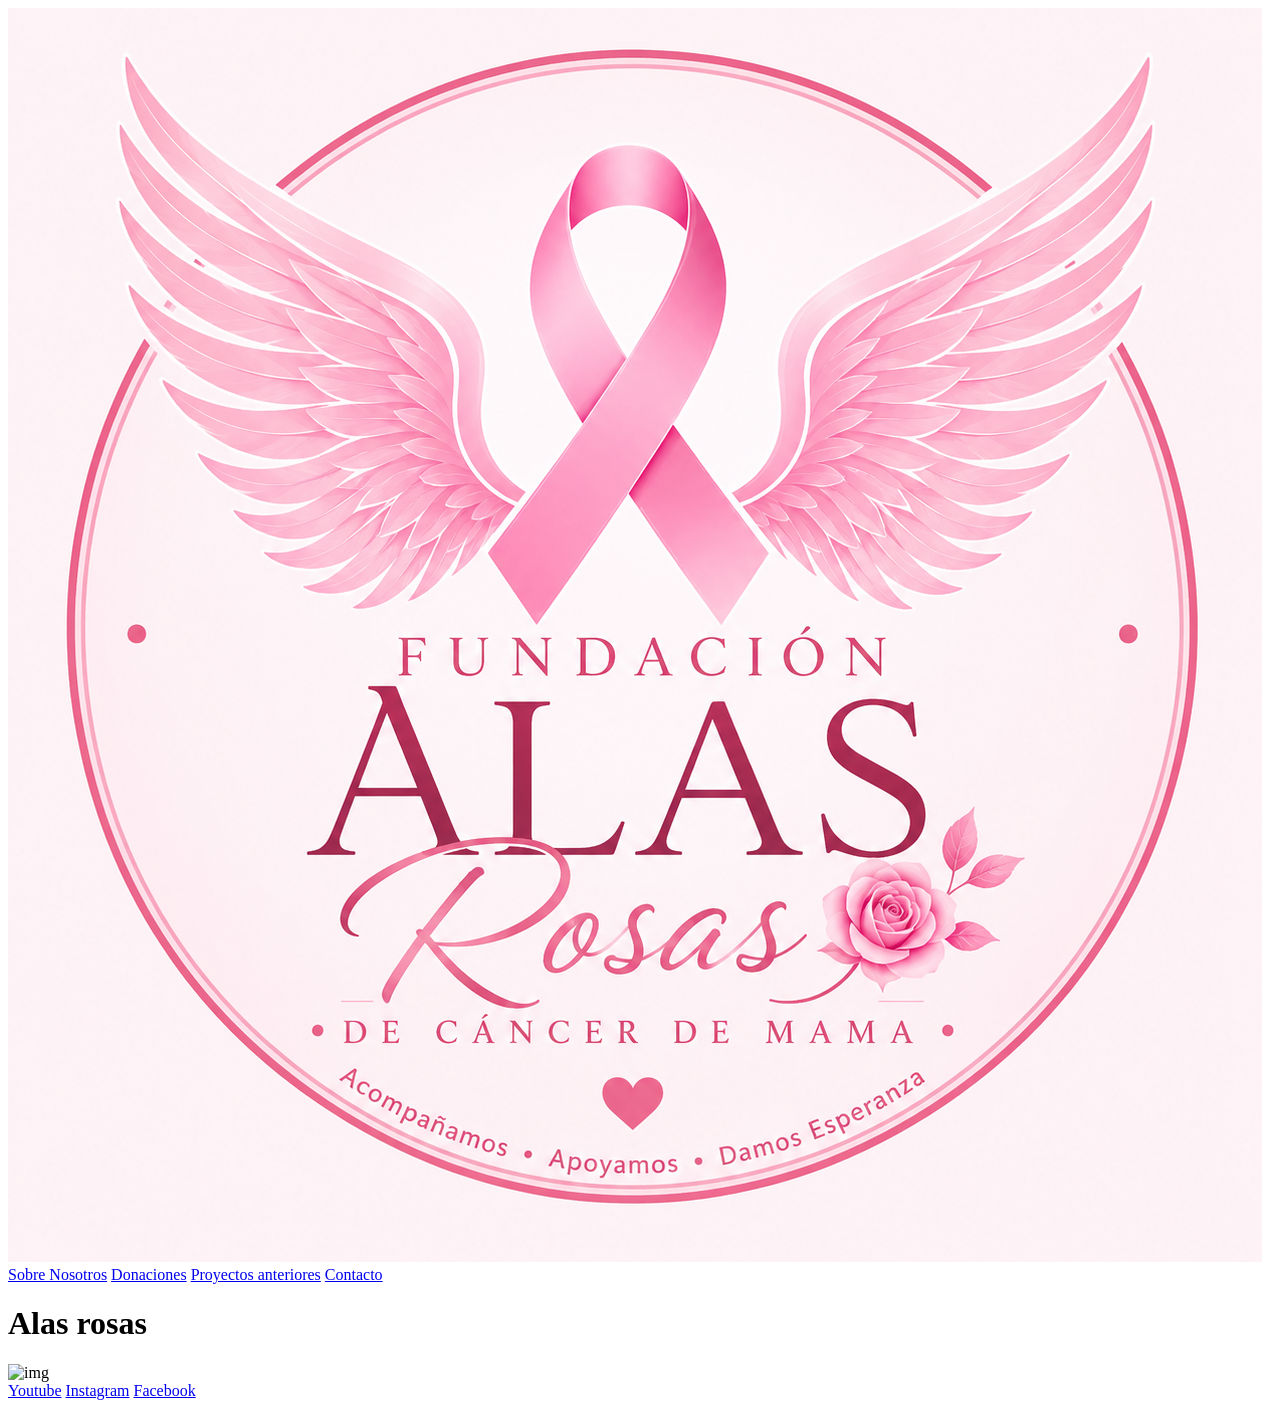
==== index.html @ 5c2b5689 "cambios" ====
<!DOCTYPE html>
<html lang="en">
<head>
    <meta charset="UTF-8">
    <meta name="viewport" content="width=device-width, initial-scale=1.0">
    <title>Producto</title>
    <link rel="stylesheet" href="style.css">
</head>

<body>

<header>
    <div>
<a href="index.html">
    
  <img src="Imagenes/logoAlasRosas.png" alt="Logo alas rosas">
</a>
</div>
<a href="sobreNosotros.html">Sobre Nosotros</a>
<a href="donaciones.html">Donaciones</a>
<a href="proyectosAnteriores.html">Proyectos anteriores</a>
<a href="contacto.html">Contacto</a>

</header>
<main>
    
<h1>Alas rosas</h1>
<img src="imagen1" alt="img">




</main>
    <footer>
<a href="https://www.youtube.com/">Youtube</a>
<a href="https://www.instagram.com/">Instagram</a>
<a href="https://www.facebook.com/">Facebook</a>




    </footer>
</body>
</html>
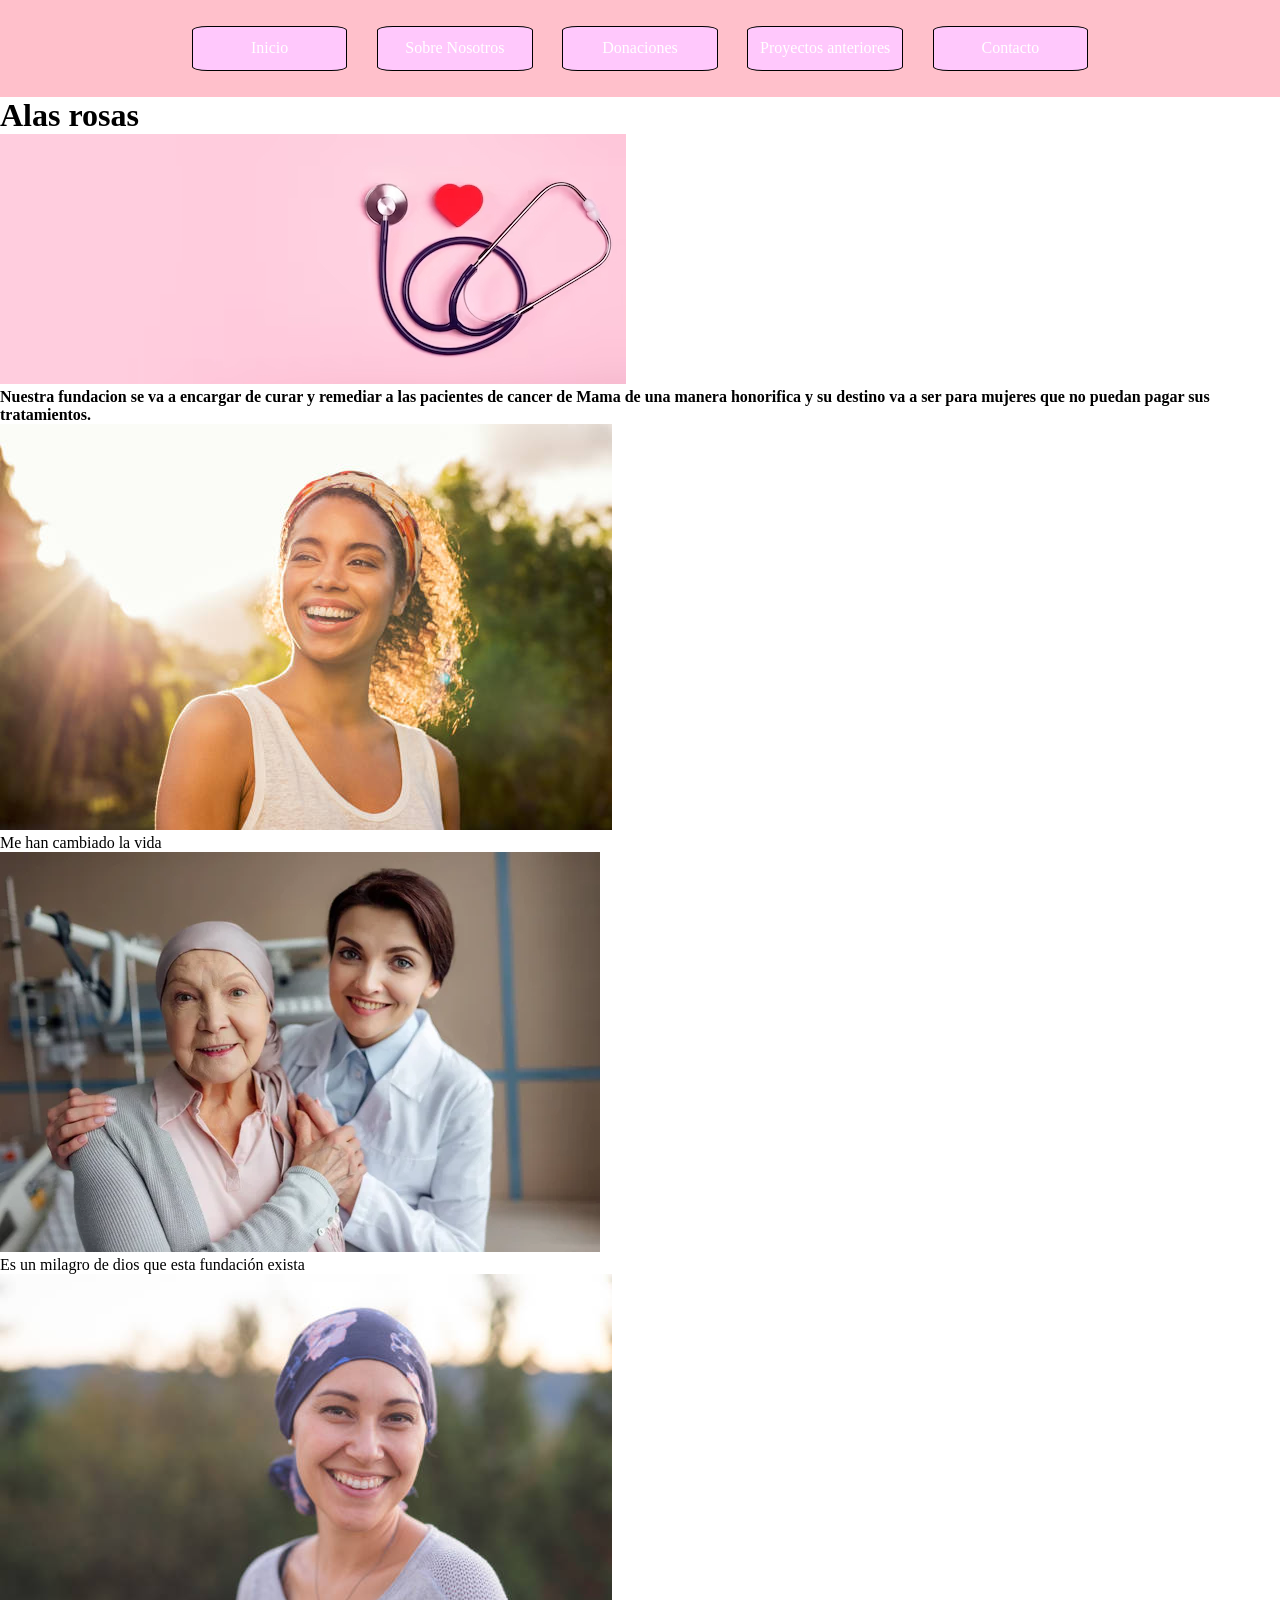
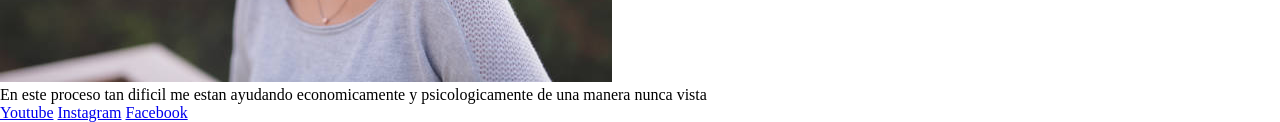
==== commit 9ed422c6: "css header" ====
--- a/index.html
+++ b/index.html
@@ -10,24 +10,35 @@
 <body>
 
 <header>
-    <div>
-<a href="index.html">
-    
-  <img src="Imagenes/logoAlasRosas.png" alt="Logo alas rosas">
-</a>
-</div>
+
+<a href="index.html">Inicio</a>
 <a href="sobreNosotros.html">Sobre Nosotros</a>
 <a href="donaciones.html">Donaciones</a>
 <a href="proyectosAnteriores.html">Proyectos anteriores</a>
 <a href="contacto.html">Contacto</a>
 
+
 </header>
 <main>
-    
+<div>  
 <h1>Alas rosas</h1>
-<img src="imagen1" alt="img">
-
-
+<img src="Imagenes/Banner.jpg" alt="isadsadmg">
+<h4>Nuestra fundacion se va a encargar de curar y remediar a las pacientes de cancer de Mama de una manera honorifica y su destino va a ser para mujeres que no puedan pagar sus tratamientos.</h4>
+</div>
+<section>
+    <div>
+<img src="Imagenes/Testimonio1.jpg" alt="isadsadmg">
+<p>Me han cambiado la vida</p>
+</div>
+<div>
+<img src="Imagenes/Testimonio2.jpg" alt="asd">
+<p>Es un milagro de dios que esta fundación exista</p>
+</div>
+<div>
+<img src="Imagenes/Testimonio3.jpg" alt="isadsadmg">
+<p>En este proceso tan dificil me estan ayudando economicamente y psicologicamente de una manera nunca vista</p>
+</div>
+</section>
 
 
 </main>
--- a/style.css
+++ b/style.css
@@ -0,0 +1,35 @@
+*{
+    margin: 0%;
+    padding: 0%;
+}
+
+header{
+    width: 100%;
+    background-color: pink;
+    padding-top: 2%;
+    padding-bottom: 2%;
+    text-align: center;
+}
+
+
+header a{
+    display: inline-block;
+    width: 12%;
+    padding-top: 1%;
+    padding-bottom: 1%;
+    margin-left: 1%;
+    margin-right: 1%;
+
+    border: 1px solid black;
+    border-radius: 10%;
+
+    background-color: rgb(255, 200, 252);
+    color: white;
+    text-decoration: none;
+
+    text-align: center;
+}
+
+main{
+    clear: both;
+}
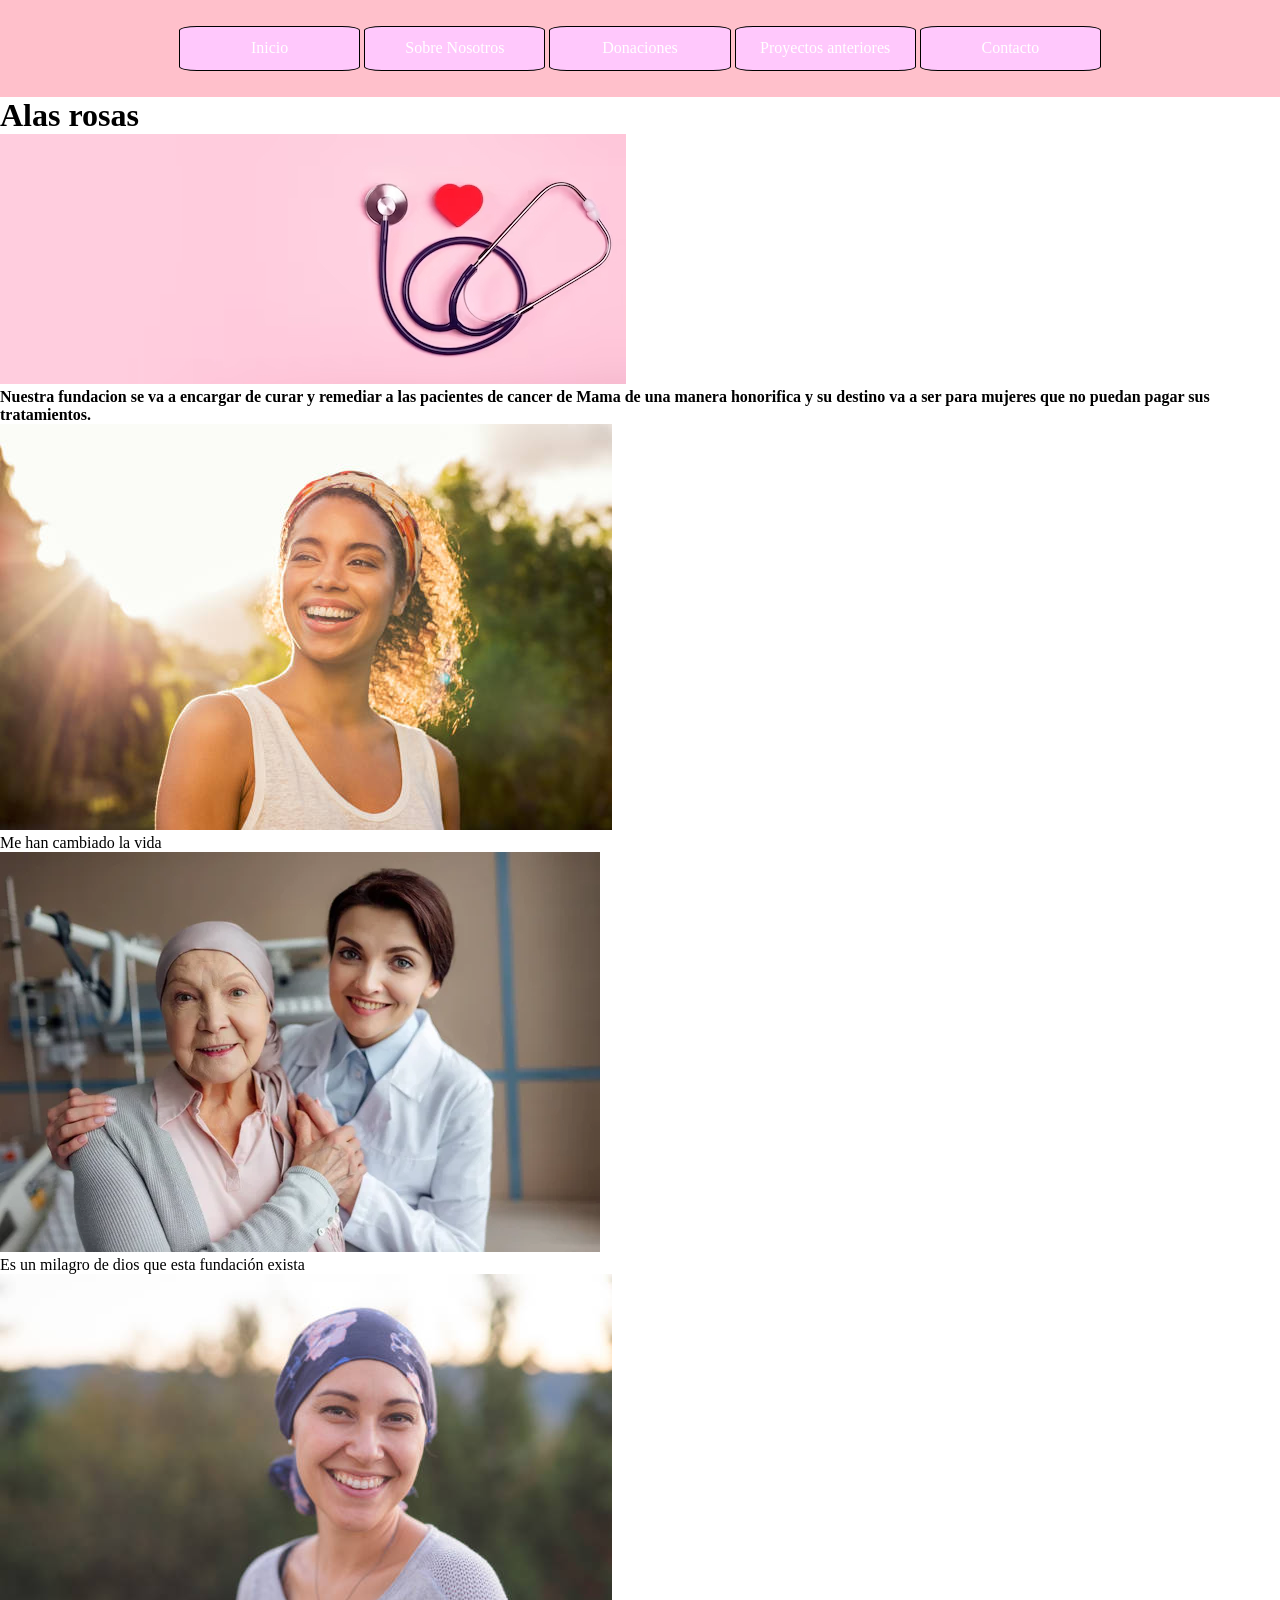
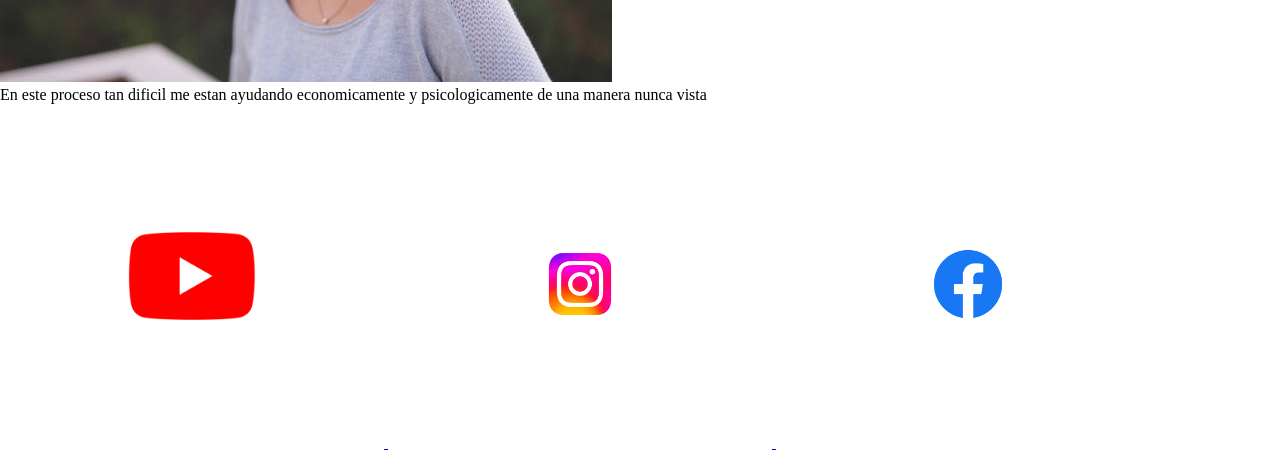
==== commit aafabd71: "logos" ====
--- a/index.html
+++ b/index.html
@@ -43,9 +43,15 @@
 
 </main>
     <footer>
-<a href="https://www.youtube.com/">Youtube</a>
-<a href="https://www.instagram.com/">Instagram</a>
-<a href="https://www.facebook.com/">Facebook</a>
+<a href="https://www.youtube.com/">
+    <img src="Imagenes/Youtube_logo.png" alt="Youtube">
+</a>
+<a href="https://www.instagram.com/">
+    <img src="Imagenes/IG.png" alt="instagram">
+</a>
+<a href="https://www.facebook.com/">
+    <img src="Imagenes/Facebook-Logosu.png" alt="facebook">
+</a>
 
 
 
--- a/style.css
+++ b/style.css
@@ -15,21 +15,20 @@
 header a{
     display: inline-block;
     width: 12%;
-    padding-top: 1%;
-    padding-bottom: 1%;
-    margin-left: 1%;
-    margin-right: 1%;
-
+    padding: 1%;
     border: 1px solid black;
     border-radius: 10%;
-
     background-color: rgb(255, 200, 252);
     color: white;
     text-decoration: none;
-
     text-align: center;
 }
 
 main{
     clear: both;
+}
+footer img{
+    margin: 10%;
+    width: 10%;
+    height: 10%;
 }
